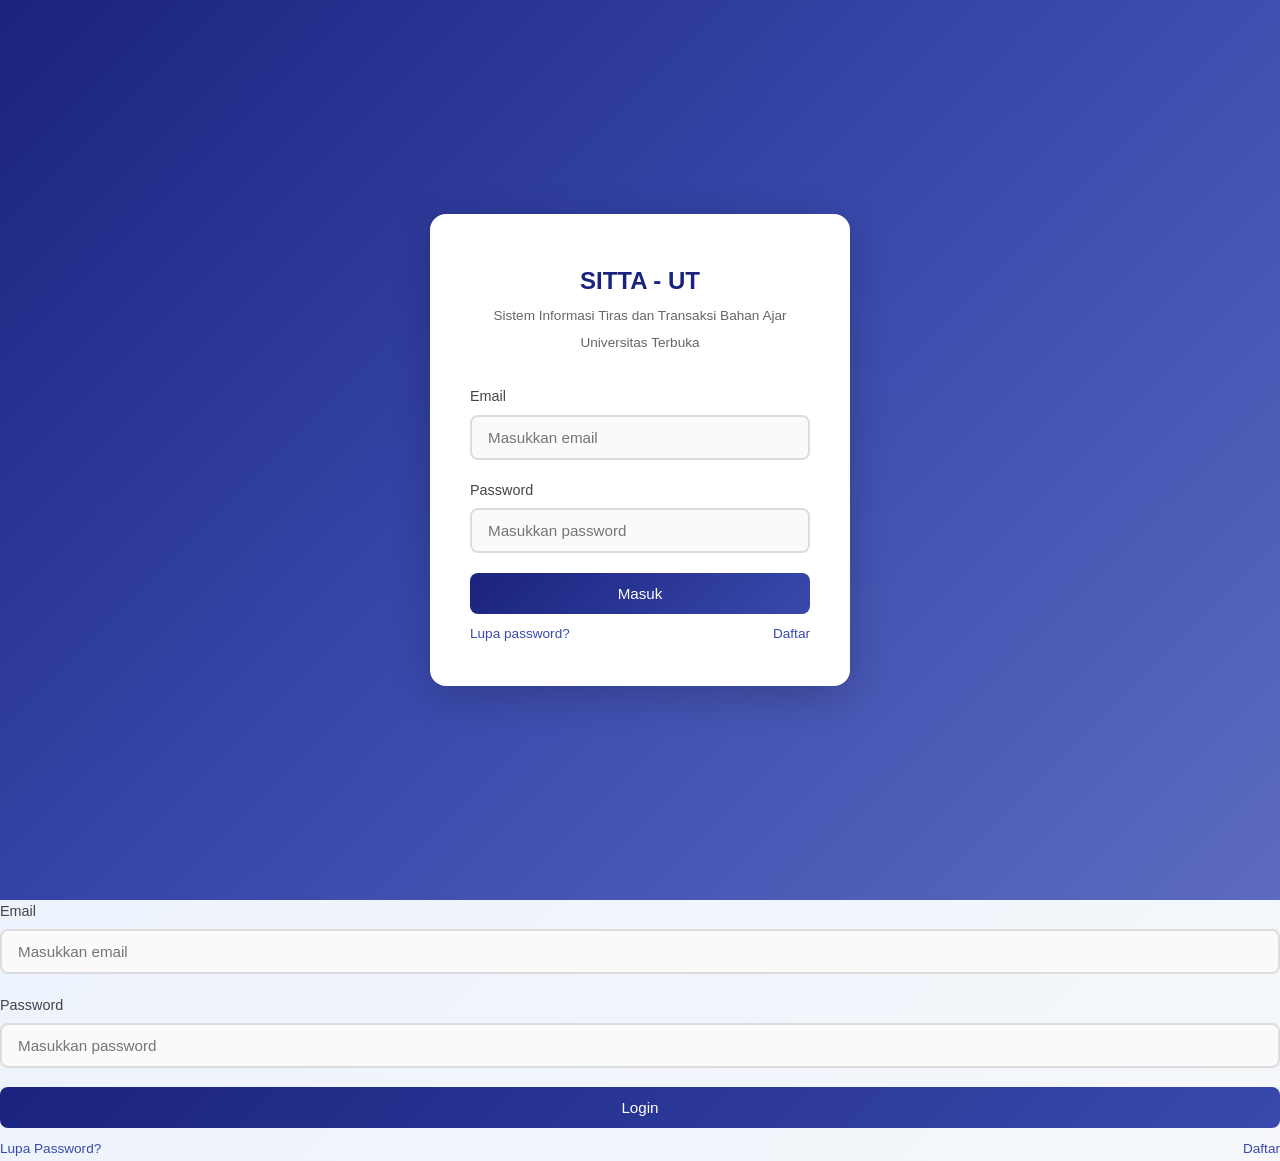
==== index.html @ 1303706a "chore(auth): rename login page to index.html and update redirects - Rename `login.html` to `index.ht" ====
<!DOCTYPE html>
<html lang="id">
<head>
  <meta charset="UTF-8">
  <meta name="viewport" content="width=device-width, initial-scale=1.0">
  <title>Login - SITTA Universitas Terbuka</title>
  <link rel="stylesheet" href="css/style.css">
</head>
<body>
  <div class="login-page">
    <div class="login-card">
      <div class="logo-area">
        <img src="assets/logo-ut.png" alt="Logo UT" style="width:80px;height:80px;margin-bottom:0.5rem;" onerror="this.style.display='none'">
        <h2>SITTA - UT</h2>
        <p>Sistem Informasi Tiras dan Transaksi Bahan Ajar</p>
        <p>Universitas Terbuka</p>
      </div>

      <div id="alertContainer"></div>

      <form id="loginForm">
        <div class="form-group">
          <label for="email">Email</label>
          <input type="email" id="email" placeholder="Masukkan email" autocomplete="email">
        </div>
        <div class="form-group">
          <label for="password">Password</label>
          <input type="password" id="password" placeholder="Masukkan password" autocomplete="current-password">
        </div>
        <button type="submit" class="btn btn-primary">Masuk</button>
      </form>

      <div class="form-actions">
        <button type="button" class="btn-link" id="btnLupaPassword">Lupa password?</button>
        <button type="button" class="btn-link" id="btnDaftar">Daftar</button>
      </div>
    </div>
  </div>

      <div id="alertContainer"></div>

      <form id="loginForm">
        <div class="form-group">
          <label for="email">Email</label>
          <input type="email" id="email" placeholder="Masukkan email" autocomplete="email">
        </div>
        <div class="form-group">
          <label for="password">Password</label>
          <input type="password" id="password" placeholder="Masukkan password" autocomplete="current-password">
        </div>
        <button type="submit" class="btn btn-primary">Login</button>
      </form>

      <div class="form-actions">
        <button type="button" class="btn-link" id="btnLupaPassword">Lupa Password?</button>
        <button type="button" class="btn-link" id="btnDaftar">Daftar</button>
      </div>
    </div>
  </div>

  <!-- Modal Lupa Password -->
  <div class="modal-overlay" id="modalLupaPassword">
    <div class="modal-box">
      <div class="modal-header">
        <h3>Lupa Password</h3>
        <button type="button" class="modal-close" id="closeLupaPassword">&times;</button>
      </div>
      <p style="color:#666;font-size:0.9rem;margin-bottom:1rem;">Masukkan email terdaftar untuk menerima link reset password.</p>
      <form id="formLupaPassword">
        <div class="form-group">
          <label for="emailLupa">Email</label>
          <input type="email" id="emailLupa" placeholder="Masukkan email">
        </div>
        <button type="submit" class="btn btn-primary">Kirim Link Reset</button>
      </form>
    </div>
  </div>

  <!-- Modal Daftar -->
  <div class="modal-overlay" id="modalDaftar">
    <div class="modal-box">
      <div class="modal-header">
        <h3>Daftar Akun Baru</h3>
        <button type="button" class="modal-close" id="closeDaftar">&times;</button>
      </div>
      <form id="formDaftar">
        <div class="form-group">
          <label for="namaDaftar">Nama Lengkap</label>
          <input type="text" id="namaDaftar" placeholder="Masukkan nama lengkap">
        </div>
        <div class="form-group">
          <label for="emailDaftar">Email</label>
          <input type="email" id="emailDaftar" placeholder="Masukkan email">
        </div>
        <div class="form-group">
          <label for="passwordDaftar">Password</label>
          <input type="password" id="passwordDaftar" placeholder="Buat password">
        </div>
        <div class="form-group">
          <label for="passwordDaftarConfirm">Konfirmasi Password</label>
          <input type="password" id="passwordDaftarConfirm" placeholder="Konfirmasi password">
        </div>
        <button type="submit" class="btn btn-primary">Daftar</button>
      </form>
    </div>
  </div>

  <script src="js/data.js"></script>
  <script src="js/login.js"></script>
</body>
</html>
---- css/style.css ----
/* ========== RESET & GLOBAL ========== */
*, *::before, *::after {
  margin: 0;
  padding: 0;
  box-sizing: border-box;
}

body {
  font-family: 'Segoe UI', Tahoma, Geneva, Verdana, sans-serif;
  background: linear-gradient(135deg, #e8f0fe 0%, #f5f7fa 100%);
  min-height: 100vh;
  color: #333;
  line-height: 1.6;
}

a {
  text-decoration: none;
  color: inherit;
}

/* ========== HEADER ========== */
header {
  background: linear-gradient(135deg, #1a237e, #283593);
  color: white;
  padding: 1rem 2rem;
  display: flex;
  justify-content: space-between;
  align-items: center;
  box-shadow: 0 2px 10px rgba(0,0,0,0.2);
  position: sticky;
  top: 0;
  z-index: 100;
}

header h1 {
  font-size: 1.4rem;
  font-weight: 600;
  display: flex;
  align-items: center;
  gap: 10px;
}

header h1 .logo-icon {
  font-size: 1.8rem;
}

header .user-info {
  display: flex;
  align-items: center;
  gap: 15px;
  font-size: 0.9rem;
}

header .user-info span {
  opacity: 0.9;
}

.btn-logout {
  background: rgba(255,255,255,0.15);
  color: white;
  border: 1px solid rgba(255,255,255,0.3);
  padding: 0.4rem 1rem;
  border-radius: 6px;
  cursor: pointer;
  font-size: 0.85rem;
  transition: all 0.3s;
}

.btn-logout:hover {
  background: rgba(255,255,255,0.25);
}

/* ========== CONTAINER ========== */
.container {
  max-width: 1200px;
  margin: 2rem auto;
  padding: 0 1.5rem;
}

/* ========== CARD ========== */
.card {
  background: white;
  border-radius: 12px;
  padding: 2rem;
  box-shadow: 0 4px 20px rgba(0,0,0,0.08);
  margin-bottom: 1.5rem;
  border: 1px solid #e8ecf1;
}

.card-title {
  font-size: 1.3rem;
  font-weight: 600;
  color: #1a237e;
  margin-bottom: 1.5rem;
  padding-bottom: 0.8rem;
  border-bottom: 2px solid #e8ecf1;
}

/* ========== LOGIN PAGE ========== */
.login-page {
  display: flex;
  justify-content: center;
  align-items: center;
  min-height: 100vh;
  background: linear-gradient(135deg, #1a237e 0%, #3949ab 50%, #5c6bc0 100%);
  padding: 1rem;
}

.login-card {
  background: white;
  border-radius: 16px;
  padding: 2.5rem;
  width: 100%;
  max-width: 420px;
  box-shadow: 0 10px 40px rgba(0,0,0,0.2);
}

.login-card .logo-area {
  text-align: center;
  margin-bottom: 2rem;
}

.login-card .logo-area .logo-icon {
  font-size: 3rem;
}

.login-card .logo-area h2 {
  color: #1a237e;
  font-size: 1.5rem;
  margin-top: 0.5rem;
}

.login-card .logo-area p {
  color: #666;
  font-size: 0.85rem;
  margin-top: 0.3rem;
}

/* ========== FORM ========== */
.form-group {
  margin-bottom: 1.2rem;
}

.form-group label {
  display: block;
  font-weight: 500;
  margin-bottom: 0.4rem;
  font-size: 0.9rem;
  color: #444;
}

.form-group input,
.form-group select {
  width: 100%;
  padding: 0.75rem 1rem;
  border: 2px solid #ddd;
  border-radius: 8px;
  font-size: 0.95rem;
  transition: all 0.3s;
  outline: none;
  background: #fafafa;
}

.form-group input:focus,
.form-group select:focus {
  border-color: #3949ab;
  background: white;
  box-shadow: 0 0 0 3px rgba(57,73,171,0.1);
}

.form-group input.error {
  border-color: #e53935;
  background: #fff5f5;
}

/* ========== BUTTONS ========== */
.btn {
  padding: 0.75rem 1.5rem;
  border: none;
  border-radius: 8px;
  font-size: 0.95rem;
  font-weight: 500;
  cursor: pointer;
  transition: all 0.3s;
  display: inline-flex;
  align-items: center;
  gap: 8px;
}

.btn-primary {
  background: linear-gradient(135deg, #1a237e, #3949ab);
  color: white;
  width: 100%;
  justify-content: center;
}

.btn-primary:hover {
  background: linear-gradient(135deg, #283593, #5c6bc0);
  transform: translateY(-1px);
  box-shadow: 0 4px 12px rgba(26,35,126,0.3);
}

.btn-secondary {
  background: #e8ecf1;
  color: #444;
}

.btn-secondary:hover {
  background: #d5dbe3;
}

.btn-success {
  background: linear-gradient(135deg, #2e7d32, #43a047);
  color: white;
}

.btn-success:hover {
  background: linear-gradient(135deg, #388e3c, #66bb6a);
  transform: translateY(-1px);
}

.btn-danger {
  background: linear-gradient(135deg, #c62828, #e53935);
  color: white;
}

.btn-danger:hover {
  background: linear-gradient(135deg, #d32f2f, #ef5350);
  transform: translateY(-1px);
}

.btn-sm {
  padding: 0.4rem 1rem;
  font-size: 0.85rem;
}

.btn-link {
  background: none;
  border: none;
  color: #3949ab;
  cursor: pointer;
  font-size: 0.85rem;
  padding: 0.3rem 0;
}

.btn-link:hover {
  text-decoration: underline;
  color: #1a237e;
}

.form-actions {
  display: flex;
  justify-content: space-between;
  align-items: center;
  margin-top: 0.5rem;
}

/* ========== MODAL ========== */
.modal-overlay {
  display: none;
  position: fixed;
  top: 0;
  left: 0;
  width: 100%;
  height: 100%;
  background: rgba(0,0,0,0.5);
  backdrop-filter: blur(4px);
  z-index: 1000;
  justify-content: center;
  align-items: center;
}

.modal-overlay.active {
  display: flex;
}

.modal-box {
  background: white;
  border-radius: 16px;
  padding: 2rem;
  width: 90%;
  max-width: 450px;
  box-shadow: 0 20px 60px rgba(0,0,0,0.3);
  animation: modalFadeIn 0.3s ease;
  max-height: 90vh;
  overflow-y: auto;
}

@keyframes modalFadeIn {
  from {
    opacity: 0;
    transform: scale(0.9) translateY(-20px);
  }
  to {
    opacity: 1;
    transform: scale(1) translateY(0);
  }
}

.modal-header {
  display: flex;
  justify-content: space-between;
  align-items: center;
  margin-bottom: 1.5rem;
  padding-bottom: 0.8rem;
  border-bottom: 2px solid #e8ecf1;
}

.modal-header h3 {
  font-size: 1.2rem;
  color: #1a237e;
}

.modal-close {
  background: none;
  border: none;
  font-size: 1.5rem;
  cursor: pointer;
  color: #999;
  padding: 0.2rem;
  line-height: 1;
  transition: color 0.3s;
}

.modal-close:hover {
  color: #333;
}

/* ========== DASHBOARD ========== */
.dashboard-grid {
  display: grid;
  grid-template-columns: repeat(auto-fit, minmax(280px, 1fr));
  gap: 1.5rem;
}

.menu-card {
  background: white;
  border-radius: 12px;
  padding: 2rem;
  text-align: center;
  box-shadow: 0 4px 15px rgba(0,0,0,0.06);
  border: 1px solid #e8ecf1;
  cursor: pointer;
  transition: all 0.3s ease;
}

.menu-card:hover {
  transform: translateY(-4px);
  box-shadow: 0 8px 25px rgba(26,35,126,0.15);
  border-color: #3949ab;
}

.menu-card .menu-icon {
  font-size: 2.5rem;
  margin-bottom: 1rem;
}

.menu-card h3 {
  color: #1a237e;
  font-size: 1.1rem;
  margin-bottom: 0.5rem;
}

.menu-card p {
  color: #777;
  font-size: 0.85rem;
}

.menu-card .sub-menu {
  margin-top: 1rem;
  padding-top: 1rem;
  border-top: 1px solid #e8ecf1;
  display: none;
}

.menu-card .sub-menu.active {
  display: block;
}

.menu-card .sub-menu a {
  display: block;
  padding: 0.6rem 1rem;
  color: #3949ab;
  border-radius: 6px;
  transition: background 0.3s;
  text-align: left;
}

.menu-card .sub-menu a:hover {
  background: #e8f0fe;
}

.greeting-banner {
  background: linear-gradient(135deg, #1a237e, #3949ab);
  color: white;
  border-radius: 12px;
  padding: 2rem;
  margin-bottom: 2rem;
  box-shadow: 0 4px 15px rgba(26,35,126,0.2);
}

.greeting-banner h2 {
  font-size: 1.8rem;
  font-weight: 600;
  margin-bottom: 0.3rem;
}

.greeting-banner p {
  opacity: 0.9;
  font-size: 1rem;
}

/* ========== TABLE ========== */
.table-container {
  overflow-x: auto;
}

table {
  width: 100%;
  border-collapse: collapse;
  font-size: 0.9rem;
}

table thead {
  background: linear-gradient(135deg, #1a237e, #283593);
  color: white;
}

table th {
  padding: 0.8rem 1rem;
  text-align: left;
  font-weight: 500;
  white-space: nowrap;
}

table td {
  padding: 0.75rem 1rem;
  border-bottom: 1px solid #e8ecf1;
}

table tbody tr:hover {
  background: #f5f7fa;
}

table tbody tr:nth-child(even) {
  background: #fafbfc;
}

table tbody tr:nth-child(even):hover {
  background: #f0f2f5;
}

/* ========== BADGE ========== */
.badge {
  display: inline-block;
  padding: 0.25rem 0.75rem;
  border-radius: 20px;
  font-size: 0.8rem;
  font-weight: 500;
}

.badge-diproses {
  background: #fff3e0;
  color: #e65100;
}

.badge-dikirim {
  background: #e3f2fd;
  color: #1565c0;
}

.badge-sampai {
  background: #e8f5e9;
  color: #2e7d32;
}

/* ========== PROGRESS BAR ========== */
.progress-container {
  margin: 1rem 0;
}

.progress-bar {
  height: 12px;
  background: #e8ecf1;
  border-radius: 10px;
  overflow: hidden;
  margin-top: 0.5rem;
}

.progress-fill {
  height: 100%;
  border-radius: 10px;
  transition: width 0.5s ease;
}

.progress-diproses {
  width: 33%;
  background: linear-gradient(90deg, #ff9800, #ffb74d);
}

.progress-dikirim {
  width: 66%;
  background: linear-gradient(90deg, #1976d2, #42a5f5);
}

.progress-sampai {
  width: 100%;
  background: linear-gradient(90deg, #388e3c, #66bb6a);
}

.progress-labels {
  display: flex;
  justify-content: space-between;
  font-size: 0.75rem;
  color: #888;
  margin-top: 0.3rem;
}

.progress-labels span.active {
  color: #1a237e;
  font-weight: 600;
}

/* ========== TRACKING RESULT ========== */
.tracking-result {
  display: none;
  margin-top: 1.5rem;
}

.tracking-result.active {
  display: block;
}

.detail-grid {
  display: grid;
  grid-template-columns: repeat(auto-fit, minmax(200px, 1fr));
  gap: 1rem;
  margin-top: 1rem;
}

.detail-item {
  padding: 1rem;
  background: #f5f7fa;
  border-radius: 8px;
}

.detail-item .label {
  font-size: 0.8rem;
  color: #888;
  margin-bottom: 0.3rem;
}

.detail-item .value {
  font-size: 1rem;
  font-weight: 500;
  color: #333;
}

/* ========== SEARCH BAR ========== */
.search-bar {
  display: flex;
  gap: 1rem;
  margin-bottom: 1.5rem;
}

.search-bar input {
  flex: 1;
  padding: 0.75rem 1rem;
  border: 2px solid #ddd;
  border-radius: 8px;
  font-size: 0.95rem;
  outline: none;
  transition: all 0.3s;
}

.search-bar input:focus {
  border-color: #3949ab;
  box-shadow: 0 0 0 3px rgba(57,73,171,0.1);
}

.search-bar .btn {
  flex-shrink: 0;
}

/* ========== ADD STOK FORM ========== */
.add-stok-form {
  display: none;
  grid-template-columns: repeat(auto-fit, minmax(150px, 1fr));
  gap: 1rem;
  padding: 1rem;
  background: #f5f7fa;
  border-radius: 8px;
  margin-bottom: 1rem;
  align-items: end;
}

.add-stok-form.active {
  display: grid;
}

.add-stok-form .form-group {
  margin-bottom: 0;
}

/* ========== ALERT ========== */
.alert {
  padding: 1rem;
  border-radius: 8px;
  margin-bottom: 1rem;
  display: flex;
  align-items: center;
  gap: 10px;
  font-size: 0.9rem;
}

.alert-danger {
  background: #ffebee;
  color: #c62828;
  border: 1px solid #ffcdd2;
}

.alert-success {
  background: #e8f5e9;
  color: #2e7d32;
  border: 1px solid #c8e6c9;
}

.alert-info {
  background: #e3f2fd;
  color: #1565c0;
  border: 1px solid #bbdefb;
}

/* ========== BACK LINK ========== */
.back-link {
  display: inline-flex;
  align-items: center;
  gap: 5px;
  color: #3949ab;
  font-size: 0.9rem;
  margin-bottom: 1rem;
  transition: color 0.3s;
}

.back-link:hover {
  color: #1a237e;
}

/* ========== EMPTY STATE ========== */
.empty-state {
  text-align: center;
  padding: 3rem 1rem;
  color: #999;
}

.empty-state .empty-icon {
  font-size: 3rem;
  margin-bottom: 1rem;
}

/* ========== STUDENT INFO CARD ========== */
.student-info-card {
  background: linear-gradient(135deg, #1a237e, #283593);
  color: white;
  border-radius: 12px;
  padding: 1.2rem 1.5rem;
  margin-bottom: 1.5rem;
}

.student-info-row {
  display: flex;
  justify-content: space-between;
  padding: 0.5rem 0;
  border-bottom: 1px solid rgba(255,255,255,0.1);
}

.student-info-row:last-child {
  border-bottom: none;
}

.student-info-row .info-label {
  font-size: 0.85rem;
  opacity: 0.85;
}

.student-info-row .info-value {
  font-size: 0.9rem;
  font-weight: 500;
  text-align: right;
}

/* ========== LOCATION ARROW ========== */
.location-arrow {
  display: flex;
  align-items: center;
  justify-content: center;
  gap: 1rem;
  padding: 1rem;
  background: #e8f0fe;
  border-radius: 10px;
  margin-bottom: 1.5rem;
  font-weight: 600;
}

.location-arrow .location-from,
.location-arrow .location-to {
  font-size: 0.95rem;
  color: #1a237e;
}

.location-arrow .arrow-symbol {
  font-size: 1.5rem;
  color: #3949ab;
}

/* ========== TIMELINE ========== */
.section-subtitle {
  font-size: 1rem;
  font-weight: 600;
  color: #1a237e;
  margin-bottom: 1rem;
}

.timeline-container {
  margin-bottom: 1.5rem;
}

.timeline {
  position: relative;
  padding-left: 2rem;
}

.timeline::before {
  content: '';
  position: absolute;
  left: 8px;
  top: 0;
  bottom: 0;
  width: 2px;
  background: #ddd;
}

.timeline-item {
  position: relative;
  padding-bottom: 1.5rem;
  display: flex;
  gap: 1rem;
}

.timeline-item:last-child {
  padding-bottom: 0;
}

.timeline-dot {
  position: absolute;
  left: -2rem;
  top: 0.25rem;
  width: 18px;
  height: 18px;
  border-radius: 50%;
  background: #ddd;
  border: 3px solid white;
  z-index: 1;
  flex-shrink: 0;
}

.timeline-item.active .timeline-dot {
  background: #3949ab;
  box-shadow: 0 0 0 3px rgba(57,73,171,0.2);
}

.timeline-content {
  flex: 1;
}

.timeline-lokasi {
  font-size: 0.9rem;
  font-weight: 500;
  color: #333;
}

.timeline-waktu {
  font-size: 0.8rem;
  color: #888;
  margin-top: 0.2rem;
}

/* ========== SECTION TITLE ========== */
.section-subtitle {
  font-size: 1rem;
  font-weight: 600;
  color: #1a237e;
  margin-bottom: 1rem;
}

/* ========== RESPONSIVE ========== */
@media (max-width: 768px) {
  header {
    padding: 0.8rem 1rem;
    flex-direction: column;
    gap: 0.5rem;
    text-align: center;
  }

  header h1 {
    font-size: 1.1rem;
  }

  .container {
    padding: 0 1rem;
    margin: 1rem auto;
  }

  .card {
    padding: 1.2rem;
  }

  .login-card {
    padding: 1.5rem;
  }

  .dashboard-grid {
    grid-template-columns: 1fr;
  }

  .search-bar {
    flex-direction: column;
  }

  .add-stok-form {
    grid-template-columns: 1fr;
  }

  .detail-grid {
    grid-template-columns: 1fr 1fr;
  }

  .greeting-banner h2 {
    font-size: 1.3rem;
  }
}

@media (max-width: 480px) {
  .detail-grid {
    grid-template-columns: 1fr;
  }
}
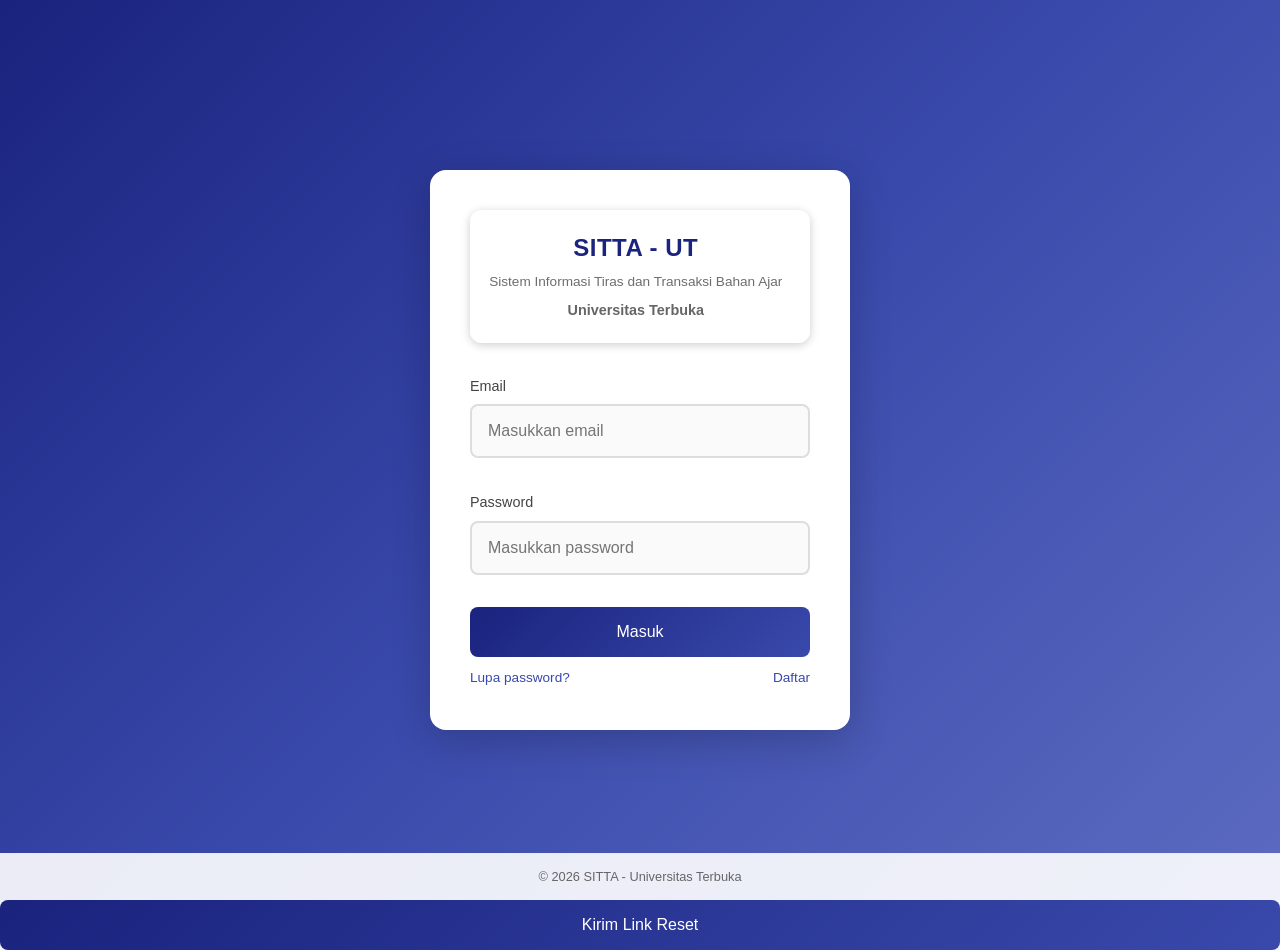
==== commit 0e04121c: "feat(ui): enhance user interface and implement dark mode - Implement dark mode toggle with localStor" ====
--- a/index.html
+++ b/index.html
@@ -7,103 +7,96 @@
   <link rel="stylesheet" href="css/style.css">
 </head>
 <body>
-  <div class="login-page">
-    <div class="login-card">
-      <div class="logo-area">
-        <img src="assets/logo-ut.png" alt="Logo UT" style="width:80px;height:80px;margin-bottom:0.5rem;" onerror="this.style.display='none'">
-        <h2>SITTA - UT</h2>
-        <p>Sistem Informasi Tiras dan Transaksi Bahan Ajar</p>
-        <p>Universitas Terbuka</p>
-      </div>
+  <main class="login-page">
+    <article class="login-card">
+      <header class="logo-area">
+        <div class="logo-content">
+          <h2>SITTA - UT</h2>
+          <p>Sistem Informasi Tiras dan Transaksi Bahan Ajar</p>
+          <p class="subtitle">Universitas Terbuka</p>
+        </div>
+      </header>
 
-      <div id="alertContainer"></div>
+      <section id="alertContainer"></section>
 
-      <form id="loginForm">
+      <form id="loginForm" novalidate>
         <div class="form-group">
           <label for="email">Email</label>
-          <input type="email" id="email" placeholder="Masukkan email" autocomplete="email">
+          <input type="email" id="email" placeholder="Masukkan email" autocomplete="email" required>
+          <small class="error-text" id="emailError"></small>
         </div>
         <div class="form-group">
           <label for="password">Password</label>
-          <input type="password" id="password" placeholder="Masukkan password" autocomplete="current-password">
+          <input type="password" id="password" placeholder="Masukkan password" autocomplete="current-password" required>
+          <small class="error-text" id="passwordError"></small>
         </div>
         <button type="submit" class="btn btn-primary">Masuk</button>
       </form>
 
-      <div class="form-actions">
+      <nav class="form-actions">
         <button type="button" class="btn-link" id="btnLupaPassword">Lupa password?</button>
         <button type="button" class="btn-link" id="btnDaftar">Daftar</button>
-      </div>
-    </div>
-  </div>
+      </nav>
+    </article>
+  </main>
 
-      <div id="alertContainer"></div>
-
-      <form id="loginForm">
-        <div class="form-group">
-          <label for="email">Email</label>
-          <input type="email" id="email" placeholder="Masukkan email" autocomplete="email">
-        </div>
-        <div class="form-group">
-          <label for="password">Password</label>
-          <input type="password" id="password" placeholder="Masukkan password" autocomplete="current-password">
-        </div>
-        <button type="submit" class="btn btn-primary">Login</button>
-      </form>
-
-      <div class="form-actions">
-        <button type="button" class="btn-link" id="btnLupaPassword">Lupa Password?</button>
-        <button type="button" class="btn-link" id="btnDaftar">Daftar</button>
-      </div>
-    </div>
-  </div>
-
-  <!-- Modal Lupa Password -->
-  <div class="modal-overlay" id="modalLupaPassword">
-    <div class="modal-box">
-      <div class="modal-header">
+  <section class="modal-overlay" id="modalLupaPassword">
+    <article class="modal-box">
+      <header class="modal-header">
         <h3>Lupa Password</h3>
         <button type="button" class="modal-close" id="closeLupaPassword">&times;</button>
-      </div>
-      <p style="color:#666;font-size:0.9rem;margin-bottom:1rem;">Masukkan email terdaftar untuk menerima link reset password.</p>
+      </header>
+      <p style="color:#666;font-size:0.9rem;margin:1.5rem 0 1.2rem 0;">Masukkan email terdaftar untuk menerima link reset password.</p>
       <form id="formLupaPassword">
         <div class="form-group">
           <label for="emailLupa">Email</label>
-          <input type="email" id="emailLupa" placeholder="Masukkan email">
+          <input type="email" id="emailLupa" placeholder="Masukkan email" required>
+          <small class="error-text" id="emailLupaError"></small>
         </div>
+        <button type="submit" class="btn btn-primary" style="margin-top:0.5rem;">Kirim Link Reset</button>
+      </form>
+    </article>
+  </section>
         <button type="submit" class="btn btn-primary">Kirim Link Reset</button>
       </form>
-    </div>
-  </div>
+    </article>
+  </section>
 
-  <!-- Modal Daftar -->
-  <div class="modal-overlay" id="modalDaftar">
-    <div class="modal-box">
-      <div class="modal-header">
+  <section class="modal-overlay" id="modalDaftar">
+    <article class="modal-box">
+      <header class="modal-header">
         <h3>Daftar Akun Baru</h3>
         <button type="button" class="modal-close" id="closeDaftar">&times;</button>
-      </div>
-      <form id="formDaftar">
+      </header>
+      <form id="formDaftar" style="padding-top: 1.5rem;">
         <div class="form-group">
           <label for="namaDaftar">Nama Lengkap</label>
-          <input type="text" id="namaDaftar" placeholder="Masukkan nama lengkap">
+          <input type="text" id="namaDaftar" placeholder="Masukkan nama lengkap" required>
+          <small class="error-text" id="namaDaftarError"></small>
         </div>
         <div class="form-group">
           <label for="emailDaftar">Email</label>
-          <input type="email" id="emailDaftar" placeholder="Masukkan email">
+          <input type="email" id="emailDaftar" placeholder="Masukkan email" required>
+          <small class="error-text" id="emailDaftarError"></small>
         </div>
         <div class="form-group">
           <label for="passwordDaftar">Password</label>
-          <input type="password" id="passwordDaftar" placeholder="Buat password">
+          <input type="password" id="passwordDaftar" placeholder="Buat password (min. 6 karakter)" required>
+          <small class="error-text" id="passwordDaftarError"></small>
         </div>
         <div class="form-group">
           <label for="passwordDaftarConfirm">Konfirmasi Password</label>
-          <input type="password" id="passwordDaftarConfirm" placeholder="Konfirmasi password">
+          <input type="password" id="passwordDaftarConfirm" placeholder="Konfirmasi password" required>
+          <small class="error-text" id="passwordDaftarConfirmError"></small>
         </div>
-        <button type="submit" class="btn btn-primary">Daftar</button>
+        <button type="submit" class="btn btn-primary" style="margin-top:0.5rem;">Daftar</button>
       </form>
-    </div>
-  </div>
+    </article>
+  </section>
+
+  <footer class="app-footer">
+    &copy; 2026 SITTA - Universitas Terbuka
+  </footer>
 
   <script src="js/data.js"></script>
   <script src="js/login.js"></script>
--- a/css/style.css
+++ b/css/style.css
@@ -118,6 +118,30 @@
 .login-card .logo-area {
   text-align: center;
   margin-bottom: 2rem;
+  background: rgba(255,255,255,0.95);
+  padding: 1.2rem;
+  border-radius: 12px;
+}
+
+.login-card .logo-area .logo-content h2 {
+  font-size: 1.5rem;
+  font-weight: 700;
+  margin: 0 0 0.3rem 0;
+  letter-spacing: 0.5px;
+}
+
+.login-card .logo-area .logo-content p {
+  font-size: 0.85rem;
+  margin: 0.25rem 0;
+  opacity: 0.95;
+  line-height: 1.4;
+}
+
+.login-card .logo-area .logo-content .subtitle {
+  margin-top: 0.5rem;
+  font-size: 0.9rem;
+  font-weight: 600;
+  opacity: 1;
 }
 
 .login-card .logo-area .logo-icon {
@@ -138,7 +162,7 @@
 
 /* ========== FORM ========== */
 .form-group {
-  margin-bottom: 1.2rem;
+  margin-bottom: 0.75rem;
 }
 
 .form-group label {
@@ -152,10 +176,10 @@
 .form-group input,
 .form-group select {
   width: 100%;
-  padding: 0.75rem 1rem;
+  padding: 1rem 1rem;
   border: 2px solid #ddd;
   border-radius: 8px;
-  font-size: 0.95rem;
+  font-size: 1rem;
   transition: all 0.3s;
   outline: none;
   background: #fafafa;
@@ -175,10 +199,10 @@
 
 /* ========== BUTTONS ========== */
 .btn {
-  padding: 0.75rem 1.5rem;
+  padding: 1rem 1.5rem;
   border: none;
   border-radius: 8px;
-  font-size: 0.95rem;
+  font-size: 1rem;
   font-weight: 500;
   cursor: pointer;
   transition: all 0.3s;
@@ -301,29 +325,42 @@
   display: flex;
   justify-content: space-between;
   align-items: center;
-  margin-bottom: 1.5rem;
-  padding-bottom: 0.8rem;
-  border-bottom: 2px solid #e8ecf1;
+  margin-bottom: 0;
+  padding: 1.2rem 1.5rem;
+  background: linear-gradient(135deg, #1a237e, #283593);
+  border-radius: 16px 16px 0 0;
+  border-bottom: 3px solid #3949ab;
 }
 
 .modal-header h3 {
-  font-size: 1.2rem;
-  color: #1a237e;
+  font-size: 1.3rem;
+  color: white;
+  font-weight: 600;
+  margin: 0;
+  letter-spacing: 0.3px;
+  text-shadow: 0 1px 2px rgba(0,0,0,0.2);
 }
 
 .modal-close {
-  background: none;
-  border: none;
-  font-size: 1.5rem;
+  background: rgba(255,255,255,0.15);
+  border: 1px solid rgba(255,255,255,0.3);
+  font-size: 1.4rem;
   cursor: pointer;
-  color: #999;
-  padding: 0.2rem;
+  color: white;
+  padding: 0.4rem 0.7rem;
   line-height: 1;
-  transition: color 0.3s;
+  border-radius: 8px;
+  transition: all 0.3s;
 }
 
 .modal-close:hover {
-  color: #333;
+  background: rgba(255,255,255,0.25);
+  border-color: rgba(255,255,255,0.5);
+}
+
+/* Modal form spacing */
+.modal-box form {
+  padding-top: 1.5rem;
 }
 
 /* ========== DASHBOARD ========== */
@@ -580,6 +617,7 @@
 
 .search-bar .btn {
   flex-shrink: 0;
+  width: auto;
 }
 
 /* ========== ADD STOK FORM ========== */
@@ -793,6 +831,283 @@
   margin-bottom: 1rem;
 }
 
+/* ========== ERROR TEXT ========== */
+.error-text {
+  display: block;
+  color: #e53935;
+  font-size: 0.78rem;
+  margin-top: 0.3rem;
+  min-height: 1rem;
+}
+
+/* ========== BTN ICON ========== */
+.btn-icon {
+  background: rgba(255,255,255,0.15);
+  border: 1px solid rgba(255,255,255,0.3);
+  color: white;
+  width: 36px;
+  height: 36px;
+  border-radius: 50%;
+  cursor: pointer;
+  font-size: 1.1rem;
+  display: flex;
+  align-items: center;
+  justify-content: center;
+  transition: all 0.3s;
+}
+
+.btn-icon:hover {
+  background: rgba(255,255,255,0.25);
+  transform: scale(1.1);
+}
+
+/* ========== APP FOOTER ========== */
+.app-footer {
+  position: fixed;
+  bottom: 0;
+  width: 100%;
+  text-align: center;
+  padding: 0.8rem;
+  color: #666;
+  font-size: 0.8rem;
+  background: rgba(255,255,255,0.9);
+  border-top: 1px solid #e8ecf1;
+  z-index: 1000;
+}
+
+/* ========== STOK TOOLBAR ========== */
+.stok-toolbar {
+  display: flex;
+  gap: 1rem;
+  margin-bottom: 1.5rem;
+  align-items: center;
+  flex-wrap: wrap;
+}
+
+.search-input {
+  flex: 1;
+  padding: 0.65rem 1rem;
+  border: 2px solid #ddd;
+  border-radius: 8px;
+  font-size: 0.9rem;
+  outline: none;
+  transition: all 0.3s;
+  min-width: 200px;
+}
+
+.search-input:focus {
+  border-color: #3949ab;
+  box-shadow: 0 0 0 3px rgba(57,73,171,0.1);
+}
+
+.stok-count {
+  font-size: 0.85rem;
+  color: #888;
+  white-space: nowrap;
+}
+
+/* ========== DARK MODE ========== */
+body.dark-mode {
+  background: #1a1a2e;
+  color: #e0e0e0;
+}
+
+body.dark-mode .card,
+body.dark-mode .login-card,
+body.dark-mode .menu-card {
+  background: #16213e;
+  border-color: #0f3460;
+  color: #e0e0e0;
+}
+
+body.dark-mode .card-title {
+  color: #90caf9;
+  border-bottom-color: #0f3460;
+}
+
+body.dark-mode .form-group input,
+body.dark-mode .form-group select,
+body.dark-mode .search-input,
+body.dark-mode .search-bar input {
+  background: #1a1a2e;
+  border-color: #0f3460;
+  color: #e0e0e0;
+}
+
+body.dark-mode .form-group input:focus,
+body.dark-mode .form-group select:focus,
+body.dark-mode .search-input:focus,
+body.dark-mode .search-bar input:focus {
+  border-color: #64b5f6;
+  background: #1a1a2e;
+}
+
+body.dark-mode table tbody tr:nth-child(even) {
+  background: #1a1a3e;
+}
+
+body.dark-mode table tbody tr:hover,
+body.dark-mode table tbody tr:nth-child(even):hover {
+  background: #1a2a4e;
+}
+
+body.dark-mode table td {
+  border-bottom-color: #0f3460;
+}
+
+body.dark-mode .detail-item {
+  background: #1a1a2e;
+}
+
+body.dark-mode .detail-item .value {
+  color: #e0e0e0;
+}
+
+body.dark-mode .location-arrow {
+  background: #0f3460;
+}
+
+body.dark-mode .location-arrow .location-from,
+body.dark-mode .location-arrow .location-to {
+  color: #90caf9;
+}
+
+body.dark-mode .location-arrow .arrow-symbol {
+  color: #64b5f6;
+}
+
+body.dark-mode .add-stok-form {
+  background: #1a1a3e;
+}
+
+body.dark-mode .modal-box {
+  background: #16213e;
+  color: #e0e0e0;
+}
+
+body.dark-mode .modal-header h3 {
+  color: #90caf9;
+}
+
+body.dark-mode .modal-header {
+  border-bottom-color: #0f3460;
+}
+
+body.dark-mode .app-footer {
+  background: #16213e;
+  border-top-color: #0f3460;
+  color: #888;
+}
+
+body.dark-mode .greeting-banner {
+  background: linear-gradient(135deg, #0f3460, #1a237e);
+}
+
+body.dark-mode table thead {
+  background: linear-gradient(135deg, #0f3460, #1a237e);
+}
+
+body.dark-mode .student-info-card {
+  background: linear-gradient(135deg, #0f3460, #16213e);
+}
+
+body.dark-mode .login-page {
+  background: linear-gradient(135deg, #0d0d2b 0%, #1a1a3e 50%, #16213e 100%);
+}
+
+body.dark-mode .logo-area p {
+  color: #aaa;
+}
+
+body.dark-mode .form-group label {
+  color: #ccc;
+}
+
+body.dark-mode .btn-secondary {
+  background: #1a1a3e;
+  color: #ccc;
+}
+
+body.dark-mode .btn-secondary:hover {
+  background: #2a2a4e;
+}
+
+body.dark-mode .back-link {
+  color: #64b5f6;
+}
+
+body.dark-mode .back-link:hover {
+  color: #90caf9;
+}
+
+body.dark-mode .greeting-banner p {
+  opacity: 0.8;
+}
+
+body.dark-mode .timeline::before {
+  background: #0f3460;
+}
+
+body.dark-mode .timeline-lokasi {
+  color: #ccc;
+}
+
+body.dark-mode .timeline-waktu {
+  color: #888;
+}
+
+body.dark-mode .timeline-dot {
+  background: #0f3460;
+  border-color: #16213e;
+}
+
+body.dark-mode .menu-card h3 {
+  color: #90caf9;
+}
+
+body.dark-mode .menu-card p {
+  color: #aaa;
+}
+
+body.dark-mode .menu-card .sub-menu a {
+  color: #64b5f6;
+}
+
+body.dark-mode .menu-card .sub-menu a:hover {
+  background: #1a2a4e;
+}
+
+/* ========== ENTRANCE ANIMATIONS ========== */
+.menu-card {
+  animation: fadeInUp 0.5s ease forwards;
+  opacity: 0;
+}
+
+.menu-card:nth-child(1) { animation-delay: 0.1s; }
+.menu-card:nth-child(2) { animation-delay: 0.2s; }
+.menu-card:nth-child(3) { animation-delay: 0.3s; }
+.menu-card:nth-child(4) { animation-delay: 0.4s; }
+
+@keyframes fadeInUp {
+  from {
+    opacity: 0;
+    transform: translateY(20px);
+  }
+  to {
+    opacity: 1;
+    transform: translateY(0);
+  }
+}
+
+.badge, .progress-fill {
+  animation: fadeIn 0.4s ease;
+}
+
+@keyframes fadeIn {
+  from { opacity: 0; }
+  to { opacity: 1; }
+}
+
 /* ========== RESPONSIVE ========== */
 @media (max-width: 768px) {
   header {
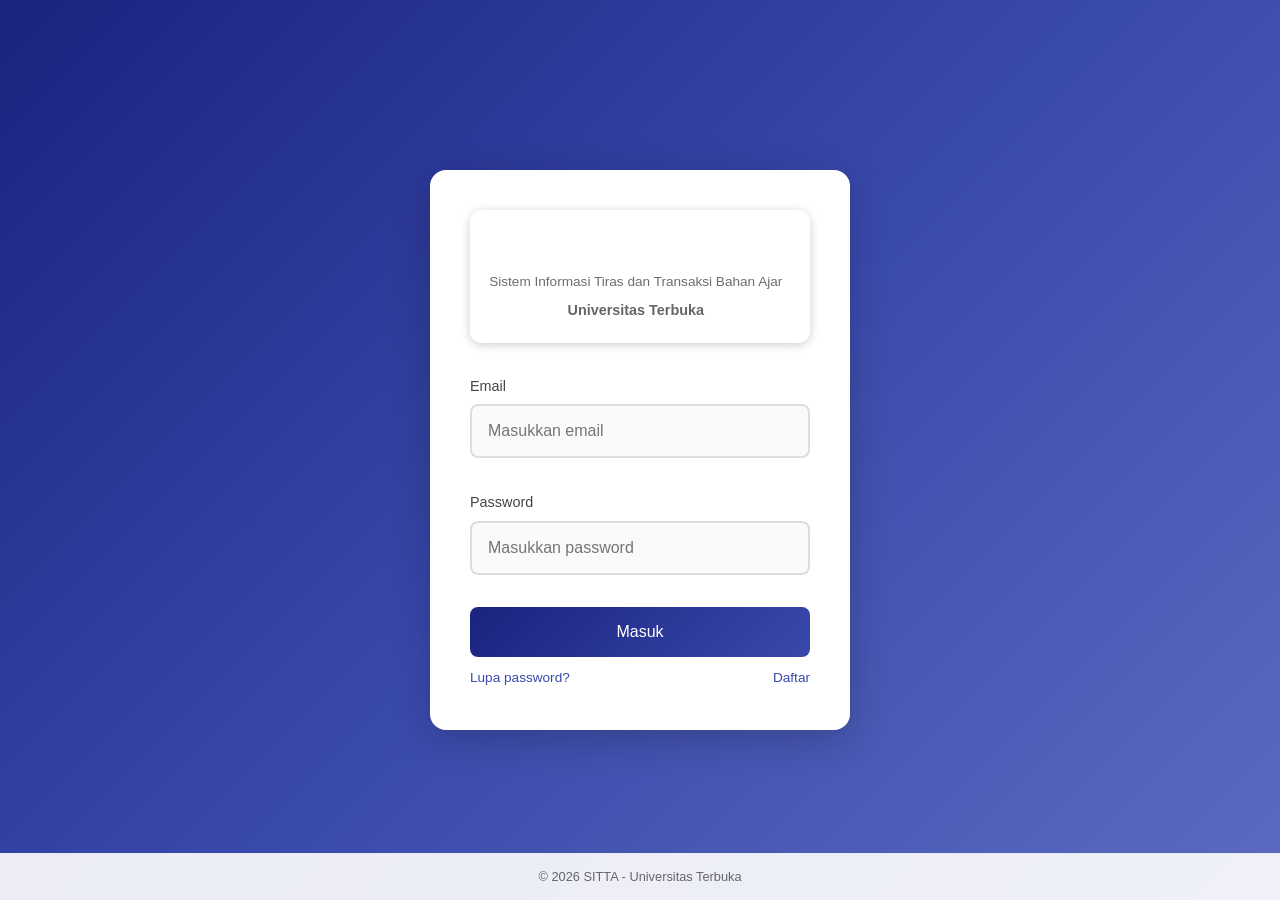
==== commit d6a66739: "style(ui): refine layout, improve semantic HTML and update styles" ====
--- a/index.html
+++ b/index.html
@@ -6,18 +6,18 @@
   <title>Login - SITTA Universitas Terbuka</title>
   <link rel="stylesheet" href="css/style.css">
 </head>
-<body>
+<body class="dark-mode-ready">
   <main class="login-page">
     <article class="login-card">
       <header class="logo-area">
         <div class="logo-content">
-          <h2>SITTA - UT</h2>
+          <h1>SITTA - UT</h1>
           <p>Sistem Informasi Tiras dan Transaksi Bahan Ajar</p>
           <p class="subtitle">Universitas Terbuka</p>
         </div>
       </header>
 
-      <section id="alertContainer"></section>
+      <div id="alertContainer"></div>
 
       <form id="loginForm" novalidate>
         <div class="form-group">
@@ -57,10 +57,6 @@
       </form>
     </article>
   </section>
-        <button type="submit" class="btn btn-primary">Kirim Link Reset</button>
-      </form>
-    </article>
-  </section>
 
   <section class="modal-overlay" id="modalDaftar">
     <article class="modal-box">
@@ -95,7 +91,7 @@
   </section>
 
   <footer class="app-footer">
-    &copy; 2026 SITTA - Universitas Terbuka
+    <p>&copy; 2026 SITTA - Universitas Terbuka</p>
   </footer>
 
   <script src="js/data.js"></script>
--- a/css/style.css
+++ b/css/style.css
@@ -91,7 +91,7 @@
   font-size: 1.3rem;
   font-weight: 600;
   color: #1a237e;
-  margin-bottom: 1.5rem;
+  margin: 0 0 1.5rem 0;
   padding-bottom: 0.8rem;
   border-bottom: 2px solid #e8ecf1;
 }
@@ -123,7 +123,7 @@
   border-radius: 12px;
 }
 
-.login-card .logo-area .logo-content h2 {
+.login-card .logo-area .logo-content h1 {
   font-size: 1.5rem;
   font-weight: 700;
   margin: 0 0 0.3rem 0;
@@ -209,6 +209,22 @@
   display: inline-flex;
   align-items: center;
   gap: 8px;
+}
+
+.btn-icon {
+  background: rgba(255,255,255,0.15);
+  border: 1px solid rgba(255,255,255,0.3);
+  color: white;
+  padding: 0.5rem 1rem;
+  border-radius: 8px;
+  cursor: pointer;
+  font-size: 1rem;
+  transition: all 0.3s;
+}
+
+.btn-icon:hover {
+  background: rgba(255,255,255,0.25);
+  border-color: rgba(255,255,255,0.5);
 }
 
 .btn-primary {
@@ -602,12 +618,13 @@
 
 .search-bar input {
   flex: 1;
-  padding: 0.75rem 1rem;
+  padding: 1rem 1rem;
   border: 2px solid #ddd;
   border-radius: 8px;
-  font-size: 0.95rem;
+  font-size: 1rem;
   outline: none;
   transition: all 0.3s;
+  background: #fafafa;
 }
 
 .search-bar input:focus {
@@ -618,6 +635,37 @@
 .search-bar .btn {
   flex-shrink: 0;
   width: auto;
+}
+
+/* ========== STOK TOOLBAR ========== */
+.stok-toolbar {
+  display: flex;
+  gap: 1rem;
+  margin-bottom: 1rem;
+  align-items: center;
+}
+
+.search-input {
+  flex: 1;
+  padding: 1rem 1rem;
+  border: 2px solid #ddd;
+  border-radius: 8px;
+  font-size: 1rem;
+  outline: none;
+  transition: all 0.3s;
+  background: #fafafa;
+}
+
+.search-input:focus {
+  border-color: #3949ab;
+  background: white;
+  box-shadow: 0 0 0 3px rgba(57,73,171,0.1);
+}
+
+.stok-count {
+  font-size: 0.85rem;
+  color: #666;
+  white-space: nowrap;
 }
 
 /* ========== ADD STOK FORM ========== */
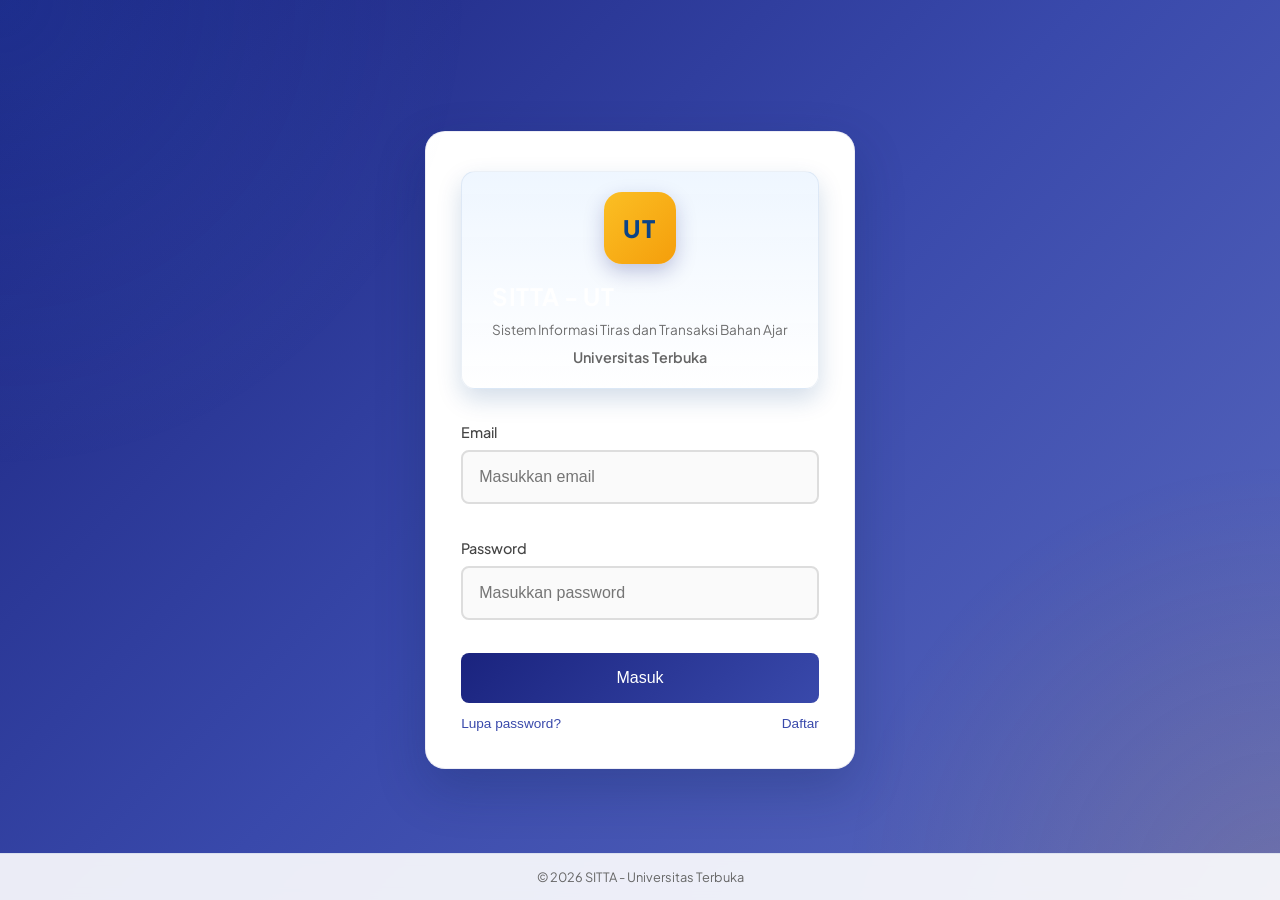
==== commit f73a37c3: "style(ui): revamp UI styling and replace emoji icons with branded UT marks Apply comprehensive visua" ====
--- a/index.html
+++ b/index.html
@@ -10,6 +10,7 @@
   <main class="login-page">
     <article class="login-card">
       <header class="logo-area">
+        <div class="logo-mark" aria-label="Logo Universitas Terbuka">UT</div>
         <div class="logo-content">
           <h1>SITTA - UT</h1>
           <p>Sistem Informasi Tiras dan Transaksi Bahan Ajar</p>
--- a/css/style.css
+++ b/css/style.css
@@ -1,4 +1,23 @@
-/* ========== RESET & GLOBAL ========== */
+/* ========== IMPORT FONTS ========== */
+@import url('https://fonts.googleapis.com/css2?family=Plus+Jakarta+Sans:wght@300;400;500;600;700;800&display=swap');
+
+/* ========== RESET & GLOBAL VARIABLES ========== */
+:root {
+  --primary: #0b4387;
+  --primary-dark: #072c5b;
+  --primary-light: #1e5ba8;
+  --accent: #f59e0b;
+  --accent-hover: #d97706;
+  --bg-main: linear-gradient(135deg, #f0f5fd 0%, #e9eff8 50%, #f4f7fc 100%);
+  --bg-card: #ffffff;
+  --text-main: #1e293b;
+  --text-muted: #64748b;
+  --border-color: #e2e8f0;
+  --shadow-sm: 0 1px 3px rgba(0,0,0,0.06), 0 1px 2px rgba(0,0,0,0.04);
+  --shadow-md: 0 4px 16px -2px rgba(11,67,135,0.08), 0 2px 6px -1px rgba(0,0,0,0.04);
+  --shadow-lg: 0 12px 32px -4px rgba(11,67,135,0.12), 0 4px 12px -2px rgba(0,0,0,0.06);
+}
+
 *, *::before, *::after {
   margin: 0;
   padding: 0;
@@ -6,11 +25,21 @@
 }
 
 body {
-  font-family: 'Segoe UI', Tahoma, Geneva, Verdana, sans-serif;
-  background: linear-gradient(135deg, #e8f0fe 0%, #f5f7fa 100%);
+  font-family: 'Plus Jakarta Sans', -apple-system, BlinkMacSystemFont, 'Segoe UI', Roboto, sans-serif;
+  background: var(--bg-main);
   min-height: 100vh;
-  color: #333;
+  color: var(--text-main);
   line-height: 1.6;
+  background-attachment: fixed;
+}
+
+body::before {
+  content: "";
+  position: fixed;
+  inset: 0;
+  background: radial-gradient(circle at top left, rgba(59,130,246,0.12), transparent 30%),
+              radial-gradient(circle at bottom right, rgba(245,158,11,0.12), transparent 28%);
+  pointer-events: none;
 }
 
 a {
@@ -20,28 +49,59 @@
 
 /* ========== HEADER ========== */
 header {
-  background: linear-gradient(135deg, #1a237e, #283593);
+  background: linear-gradient(135deg, #102a69 0%, #1a237e 45%, #2d4bc6 100%);
   color: white;
   padding: 1rem 2rem;
   display: flex;
   justify-content: space-between;
   align-items: center;
-  box-shadow: 0 2px 10px rgba(0,0,0,0.2);
+  box-shadow: 0 10px 24px rgba(11, 67, 135, 0.18);
   position: sticky;
   top: 0;
   z-index: 100;
+  border-bottom: 1px solid rgba(255,255,255,0.15);
 }
 
 header h1 {
   font-size: 1.4rem;
-  font-weight: 600;
-  display: flex;
-  align-items: center;
-  gap: 10px;
-}
-
-header h1 .logo-icon {
-  font-size: 1.8rem;
+  font-weight: 700;
+  display: flex;
+  align-items: center;
+  gap: 12px;
+  letter-spacing: 0.02em;
+}
+
+.brand-mark,
+.logo-mark {
+  display: inline-flex;
+  align-items: center;
+  justify-content: center;
+  min-width: 42px;
+  height: 42px;
+  padding: 0.3rem 0.55rem;
+  border-radius: 12px;
+  background: linear-gradient(135deg, #fbbf24 0%, #f59e0b 100%);
+  color: #0b4387;
+  font-size: 0.9rem;
+  font-weight: 800;
+  letter-spacing: 0.08em;
+  box-shadow: inset 0 1px 0 rgba(255,255,255,0.4), 0 8px 18px rgba(245,158,11,0.28);
+}
+
+.login-card .logo-mark {
+  width: 72px;
+  min-width: 72px;
+  height: 72px;
+  font-size: 1.5rem;
+  border-radius: 18px;
+  margin-bottom: 0.8rem;
+  box-shadow: 0 8px 20px rgba(26, 35, 126, 0.25);
+}
+
+header h1 .brand-mark {
+  min-width: 38px;
+  height: 38px;
+  font-size: 0.8rem;
 }
 
 header .user-info {
@@ -108,19 +168,43 @@
 
 .login-card {
   background: white;
-  border-radius: 16px;
-  padding: 2.5rem;
+  border-radius: 20px;
+  padding: 2.4rem 2.2rem 2rem;
   width: 100%;
-  max-width: 420px;
-  box-shadow: 0 10px 40px rgba(0,0,0,0.2);
+  max-width: 430px;
+  box-shadow: 0 20px 50px rgba(11, 35, 81, 0.24);
+  border: 1px solid rgba(26, 35, 126, 0.08);
 }
 
 .login-card .logo-area {
+  display: flex;
+  flex-direction: column;
+  align-items: center;
   text-align: center;
   margin-bottom: 2rem;
-  background: rgba(255,255,255,0.95);
-  padding: 1.2rem;
-  border-radius: 12px;
+  background: linear-gradient(180deg, rgba(238,246,255,0.96), rgba(255,255,255,0.98));
+  padding: 1.3rem 1.1rem 1rem;
+  border-radius: 14px;
+  border: 1px solid rgba(11, 67, 135, 0.08);
+}
+
+.login-card .logo-area .logo-icon {
+  display: inline-flex;
+  align-items: center;
+  justify-content: center;
+  width: 72px;
+  height: 72px;
+  font-size: 3rem;
+  line-height: 1;
+  background: linear-gradient(135deg, #1a237e 0%, #3949ab 100%);
+  color: #fff;
+  border-radius: 18px;
+  box-shadow: 0 8px 20px rgba(26, 35, 126, 0.25);
+  margin-bottom: 0.8rem;
+}
+
+.login-card .logo-area .logo-mark {
+  margin-bottom: 0.8rem;
 }
 
 .login-card .logo-area .logo-content h1 {
@@ -388,18 +472,29 @@
 
 .menu-card {
   background: white;
-  border-radius: 12px;
+  border-radius: 14px;
   padding: 2rem;
   text-align: center;
-  box-shadow: 0 4px 15px rgba(0,0,0,0.06);
+  box-shadow: 0 8px 24px rgba(15, 23, 42, 0.06);
   border: 1px solid #e8ecf1;
   cursor: pointer;
   transition: all 0.3s ease;
+  position: relative;
+  overflow: hidden;
+}
+
+.menu-card::before {
+  content: "";
+  position: absolute;
+  inset: 0 auto auto 0;
+  width: 100%;
+  height: 3px;
+  background: linear-gradient(90deg, #1a237e, #f59e0b);
 }
 
 .menu-card:hover {
   transform: translateY(-4px);
-  box-shadow: 0 8px 25px rgba(26,35,126,0.15);
+  box-shadow: 0 16px 30px rgba(26,35,126,0.16);
   border-color: #3949ab;
 }
 
@@ -518,365 +613,832 @@
 }
 
 .badge-dikirim {
-  background: #e3f2fd;
-  color: #1565c0;
+  background: #e0f2fe;
+  color: #0369a1;
+  border: 1px solid #bae6fd;
 }
 
 .badge-sampai {
-  background: #e8f5e9;
-  color: #2e7d32;
-}
-
-/* ========== PROGRESS BAR ========== */
-.progress-container {
-  margin: 1rem 0;
-}
-
-.progress-bar {
-  height: 12px;
-  background: #e8ecf1;
-  border-radius: 10px;
-  overflow: hidden;
-  margin-top: 0.5rem;
-}
-
-.progress-fill {
-  height: 100%;
-  border-radius: 10px;
-  transition: width 0.5s ease;
-}
-
-.progress-diproses {
-  width: 33%;
-  background: linear-gradient(90deg, #ff9800, #ffb74d);
-}
-
-.progress-dikirim {
-  width: 66%;
-  background: linear-gradient(90deg, #1976d2, #42a5f5);
-}
-
-.progress-sampai {
-  width: 100%;
-  background: linear-gradient(90deg, #388e3c, #66bb6a);
-}
-
-.progress-labels {
-  display: flex;
-  justify-content: space-between;
-  font-size: 0.75rem;
-  color: #888;
-  margin-top: 0.3rem;
-}
-
-.progress-labels span.active {
-  color: #1a237e;
-  font-weight: 600;
-}
-
-/* ========== TRACKING RESULT ========== */
+  background: #dcfce7;
+  color: #15803d;
+  border: 1px solid #bbf7d0;
+}
+
+/* ========== QUICK SEARCH CHIPS ========== */
+.quick-chips {
+  display: flex;
+  align-items: center;
+  gap: 0.5rem;
+  flex-wrap: wrap;
+  margin-top: 0.75rem;
+  font-size: 0.82rem;
+  color: var(--text-muted);
+}
+
+.chip-btn {
+  background: #f1f5f9;
+  border: 1px solid #cbd5e1;
+  color: #334155;
+  padding: 0.2rem 0.6rem;
+  border-radius: 6px;
+  font-size: 0.78rem;
+  font-family: inherit;
+  font-weight: 500;
+  cursor: pointer;
+  transition: all 0.2s ease;
+}
+
+.chip-btn:hover {
+  background: #0b4387;
+  color: white;
+  border-color: #0b4387;
+  transform: translateY(-1px);
+}
+
+/* ========== TRACKING WAYBILL CARD ========== */
 .tracking-result {
   display: none;
   margin-top: 1.5rem;
+  animation: fadeIn 0.4s ease forwards;
 }
 
 .tracking-result.active {
   display: block;
 }
 
+.waybill-card {
+  background: linear-gradient(135deg, #072c5b 0%, #0b4387 60%, #155e75 100%);
+  color: white;
+  border-radius: 16px;
+  padding: 1.8rem;
+  margin-bottom: 1.8rem;
+  box-shadow: 0 12px 30px -6px rgba(7,44,91,0.35);
+  position: relative;
+  overflow: hidden;
+  border: 1px solid rgba(255,255,255,0.15);
+}
+
+.waybill-card::after {
+  content: '';
+  position: absolute;
+  top: -50%;
+  right: -20%;
+  width: 320px;
+  height: 320px;
+  border-radius: 50%;
+  background: radial-gradient(circle, rgba(245,158,11,0.18) 0%, transparent 70%);
+  pointer-events: none;
+}
+
+.waybill-topbar {
+  display: flex;
+  justify-content: space-between;
+  align-items: center;
+  flex-wrap: wrap;
+  gap: 0.8rem;
+  padding-bottom: 1.2rem;
+  border-bottom: 1px solid rgba(255,255,255,0.15);
+}
+
+.waybill-dono {
+  display: flex;
+  align-items: center;
+  gap: 8px;
+  font-size: 1.15rem;
+  font-weight: 700;
+  letter-spacing: 0.03em;
+  color: #fbbf24;
+}
+
+.waybill-dono span.icon {
+  font-size: 1.3rem;
+}
+
+.waybill-student {
+  margin: 1.2rem 0;
+}
+
+.waybill-student h3 {
+  font-size: 1.45rem;
+  font-weight: 700;
+  letter-spacing: -0.01em;
+  margin-bottom: 0.25rem;
+  color: #ffffff;
+}
+
+.waybill-student .nik-badge {
+  display: inline-flex;
+  align-items: center;
+  gap: 6px;
+  background: rgba(255,255,255,0.12);
+  padding: 0.2rem 0.65rem;
+  border-radius: 6px;
+  font-size: 0.82rem;
+  color: #e2e8f0;
+  font-weight: 500;
+}
+
+/* Route visualization */
+.waybill-route {
+  display: flex;
+  align-items: center;
+  justify-content: space-between;
+  background: rgba(0,0,0,0.18);
+  border: 1px solid rgba(255,255,255,0.1);
+  padding: 1rem 1.4rem;
+  border-radius: 12px;
+  margin-top: 1rem;
+}
+
+.route-point {
+  display: flex;
+  flex-direction: column;
+}
+
+.route-label {
+  font-size: 0.72rem;
+  text-transform: uppercase;
+  letter-spacing: 0.05em;
+  color: #94a3b8;
+  margin-bottom: 2px;
+}
+
+.route-city {
+  font-size: 1.05rem;
+  font-weight: 700;
+  color: #f8fafc;
+}
+
+.route-connector {
+  flex: 1;
+  display: flex;
+  flex-direction: column;
+  align-items: center;
+  margin: 0 1.5rem;
+  position: relative;
+}
+
+.route-line {
+  width: 100%;
+  height: 2px;
+  background: repeating-linear-gradient(to right, #fbbf24 0, #fbbf24 6px, transparent 6px, transparent 12px);
+  position: relative;
+}
+
+.route-vehicle {
+  font-size: 1.25rem;
+  margin-bottom: 4px;
+  animation: moveTruck 3s ease-in-out infinite alternate;
+}
+
+@keyframes moveTruck {
+  from { transform: translateX(-15px); }
+  to { transform: translateX(15px); }
+}
+
+/* ========== SHIPMENT STEPPER ========== */
+.stepper-box {
+  background: #f8fafc;
+  border: 1px solid #e2e8f0;
+  border-radius: 14px;
+  padding: 1.4rem;
+  margin-bottom: 1.8rem;
+}
+
+.stepper-header {
+  display: flex;
+  justify-content: space-between;
+  align-items: center;
+  margin-bottom: 1rem;
+}
+
+.stepper-title {
+  font-size: 0.95rem;
+  font-weight: 700;
+  color: #0b4387;
+}
+
+.stepper-track {
+  position: relative;
+  display: flex;
+  justify-content: space-between;
+  margin-top: 0.8rem;
+  padding: 0 1rem;
+}
+
+.stepper-progress-bg {
+  position: absolute;
+  top: 18px;
+  left: 3rem;
+  right: 3rem;
+  height: 6px;
+  background: #e2e8f0;
+  z-index: 1;
+  border-radius: 4px;
+}
+
+.stepper-progress-active {
+  height: 100%;
+  background: linear-gradient(90deg, #f59e0b, #0b4387);
+  border-radius: 4px;
+  transition: width 0.6s cubic-bezier(0.4, 0, 0.2, 1);
+}
+
+.step-node {
+  position: relative;
+  z-index: 2;
+  display: flex;
+  flex-direction: column;
+  align-items: center;
+  text-align: center;
+}
+
+.step-circle {
+  width: 40px;
+  height: 40px;
+  border-radius: 50%;
+  background: #ffffff;
+  border: 3px solid #cbd5e1;
+  display: flex;
+  align-items: center;
+  justify-content: center;
+  font-size: 1rem;
+  font-weight: 700;
+  color: #94a3b8;
+  transition: all 0.3s;
+  box-shadow: 0 2px 8px rgba(0,0,0,0.06);
+}
+
+.step-node.completed .step-circle {
+  background: #0b4387;
+  border-color: #0b4387;
+  color: #ffffff;
+}
+
+.step-node.current .step-circle {
+  background: #ffffff;
+  border-color: #f59e0b;
+  color: #d97706;
+  box-shadow: 0 0 0 4px rgba(245,158,11,0.25);
+  animation: pulseStep 2s infinite;
+}
+
+@keyframes pulseStep {
+  0% { box-shadow: 0 0 0 0 rgba(245,158,11,0.4); }
+  70% { box-shadow: 0 0 0 8px rgba(245,158,11,0); }
+  100% { box-shadow: 0 0 0 0 rgba(245,158,11,0); }
+}
+
+.step-title {
+  margin-top: 0.5rem;
+  font-size: 0.82rem;
+  font-weight: 600;
+  color: #64748b;
+}
+
+.step-node.completed .step-title,
+.step-node.current .step-title {
+  color: #0b4387;
+  font-weight: 700;
+}
+
+/* ========== DETAIL GRID ========== */
 .detail-grid {
+  display: grid;
+  grid-template-columns: repeat(auto-fit, minmax(220px, 1fr));
+  gap: 1rem;
+  margin-bottom: 1.8rem;
+}
+
+.detail-item {
+  display: flex;
+  align-items: center;
+  gap: 1rem;
+  padding: 1.1rem 1.3rem;
+  background: #ffffff;
+  border: 1px solid #e2e8f0;
+  border-radius: 12px;
+  box-shadow: var(--shadow-sm);
+  transition: transform 0.2s ease, box-shadow 0.2s ease;
+}
+
+.detail-item:hover {
+  transform: translateY(-2px);
+  box-shadow: var(--shadow-md);
+}
+
+.detail-icon-box {
+  width: 44px;
+  height: 44px;
+  border-radius: 10px;
+  display: flex;
+  align-items: center;
+  justify-content: center;
+  font-size: 1.3rem;
+  background: #eff6ff;
+  color: #1d4ed8;
+  flex-shrink: 0;
+}
+
+.detail-item .label {
+  font-size: 0.78rem;
+  color: var(--text-muted);
+  text-transform: uppercase;
+  letter-spacing: 0.03em;
+  margin-bottom: 0.2rem;
+}
+
+.detail-item .value {
+  font-size: 1.05rem;
+  font-weight: 700;
+  color: var(--text-main);
+}
+
+/* ========== TIMELINE RIWAYAT ========== */
+.timeline-card {
+  background: #ffffff;
+  border: 1px solid #e2e8f0;
+  border-radius: 14px;
+  padding: 1.5rem;
+  box-shadow: var(--shadow-sm);
+}
+
+.timeline {
+  position: relative;
+  padding-left: 2rem;
+  margin-top: 1rem;
+}
+
+.timeline::before {
+  content: '';
+  position: absolute;
+  left: 9px;
+  top: 6px;
+  bottom: 10px;
+  width: 2px;
+  background: #cbd5e1;
+}
+
+.timeline-item {
+  position: relative;
+  padding-bottom: 1.4rem;
+}
+
+.timeline-item:last-child {
+  padding-bottom: 0;
+}
+
+.timeline-dot {
+  position: absolute;
+  left: -2rem;
+  top: 4px;
+  width: 20px;
+  height: 20px;
+  border-radius: 50%;
+  background: #ffffff;
+  border: 3px solid #94a3b8;
+  z-index: 2;
+  transition: all 0.3s;
+}
+
+.timeline-item:first-child .timeline-dot {
+  background: #10b981;
+  border-color: #ffffff;
+  box-shadow: 0 0 0 3px rgba(16,185,129,0.3);
+  animation: pulseDot 2s infinite;
+}
+
+@keyframes pulseDot {
+  0% { box-shadow: 0 0 0 0 rgba(16,185,129,0.5); }
+  70% { box-shadow: 0 0 0 8px rgba(16,185,129,0); }
+  100% { box-shadow: 0 0 0 0 rgba(16,185,129,0); }
+}
+
+.timeline-content {
+  background: #f8fafc;
+  border: 1px solid #e2e8f0;
+  border-radius: 10px;
+  padding: 0.85rem 1.1rem;
+}
+
+.timeline-item:first-child .timeline-content {
+  background: #f0fdf4;
+  border-color: #bbf7d0;
+}
+
+.timeline-lokasi {
+  font-size: 0.92rem;
+  font-weight: 600;
+  color: #1e293b;
+}
+
+.timeline-item:first-child .timeline-lokasi {
+  color: #047857;
+}
+
+.timeline-waktu {
+  font-size: 0.78rem;
+  color: #64748b;
+  margin-top: 0.25rem;
+  display: flex;
+  align-items: center;
+  gap: 4px;
+}
+
+/* ========== SEARCH BAR ENHANCED ========== */
+.search-bar {
+  display: flex;
+  gap: 0.8rem;
+  margin-bottom: 1rem;
+}
+
+.search-bar input {
+  flex: 1;
+  padding: 0.85rem 1.1rem;
+  border: 2px solid #cbd5e1;
+  border-radius: 10px;
+  font-size: 0.95rem;
+  font-family: inherit;
+  outline: none;
+  transition: all 0.25s;
+  background: #ffffff;
+}
+
+.search-bar input:focus {
+  border-color: #0b4387;
+  box-shadow: 0 0 0 4px rgba(11,67,135,0.12);
+}
+
+.search-bar .btn {
+  flex-shrink: 0;
+  padding: 0.85rem 1.6rem;
+  font-weight: 600;
+  border-radius: 10px;
+}
+
+/* ========== STOK METRICS SUMMARY ========== */
+.stok-metrics {
   display: grid;
   grid-template-columns: repeat(auto-fit, minmax(200px, 1fr));
   gap: 1rem;
+  margin-bottom: 1.5rem;
+}
+
+.metric-card {
+  background: #ffffff;
+  border: 1px solid #e2e8f0;
+  border-radius: 12px;
+  padding: 1.1rem 1.3rem;
+  display: flex;
+  align-items: center;
+  gap: 1rem;
+  box-shadow: var(--shadow-sm);
+  transition: transform 0.2s;
+}
+
+.metric-card:hover {
+  transform: translateY(-2px);
+}
+
+.metric-icon {
+  width: 48px;
+  height: 48px;
+  border-radius: 10px;
+  display: flex;
+  align-items: center;
+  justify-content: center;
+  font-size: 1.5rem;
+  flex-shrink: 0;
+}
+
+.metric-card.blue .metric-icon { background: #eff6ff; color: #1e40af; }
+.metric-card.gold .metric-icon { background: #fef3c7; color: #b45309; }
+.metric-card.red .metric-icon { background: #fef2f2; color: #b91c1c; }
+
+.metric-label {
+  font-size: 0.78rem;
+  color: var(--text-muted);
+  text-transform: uppercase;
+  letter-spacing: 0.03em;
+}
+
+.metric-value {
+  font-size: 1.4rem;
+  font-weight: 800;
+  color: var(--text-main);
+  line-height: 1.2;
+}
+
+/* ========== STOK TOOLBAR & VIEW TOGGLE ========== */
+.stok-toolbar {
+  display: flex;
+  gap: 0.8rem;
+  margin-bottom: 1.2rem;
+  align-items: center;
+  flex-wrap: wrap;
+}
+
+.stok-search-wrap {
+  flex: 1;
+  min-width: 250px;
+  position: relative;
+}
+
+.search-input {
+  width: 100%;
+  padding: 0.75rem 1rem 0.75rem 2.5rem;
+  border: 2px solid #cbd5e1;
+  border-radius: 10px;
+  font-size: 0.92rem;
+  font-family: inherit;
+  outline: none;
+  transition: all 0.25s;
+  background: #ffffff;
+}
+
+.search-input:focus {
+  border-color: #0b4387;
+  box-shadow: 0 0 0 4px rgba(11,67,135,0.12);
+}
+
+.search-icon-inside {
+  position: absolute;
+  left: 12px;
+  top: 50%;
+  transform: translateY(-50%);
+  color: #94a3b8;
+  font-size: 1rem;
+}
+
+.filter-select {
+  padding: 0.75rem 1rem;
+  border: 2px solid #cbd5e1;
+  border-radius: 10px;
+  font-size: 0.9rem;
+  font-family: inherit;
+  background: #ffffff;
+  color: #1e293b;
+  outline: none;
+  cursor: pointer;
+  transition: all 0.25s;
+}
+
+.filter-select:focus {
+  border-color: #0b4387;
+}
+
+/* View switcher */
+.view-switcher {
+  display: flex;
+  background: #e2e8f0;
+  padding: 4px;
+  border-radius: 10px;
+}
+
+.view-btn {
+  border: none;
+  background: transparent;
+  padding: 0.5rem 0.85rem;
+  border-radius: 8px;
+  font-size: 0.82rem;
+  font-weight: 600;
+  font-family: inherit;
+  cursor: pointer;
+  color: #64748b;
+  display: flex;
+  align-items: center;
+  gap: 6px;
+  transition: all 0.2s;
+}
+
+.view-btn.active {
+  background: #ffffff;
+  color: #0b4387;
+  box-shadow: 0 1px 3px rgba(0,0,0,0.1);
+}
+
+/* ========== CATALOG GRID VIEW (MODUL BUKU UT) ========== */
+.catalog-grid {
+  display: grid;
+  grid-template-columns: repeat(auto-fill, minmax(260px, 1fr));
+  gap: 1.4rem;
   margin-top: 1rem;
 }
 
-.detail-item {
-  padding: 1rem;
-  background: #f5f7fa;
-  border-radius: 8px;
-}
-
-.detail-item .label {
+.book-card {
+  background: #ffffff;
+  border: 1px solid #e2e8f0;
+  border-radius: 14px;
+  overflow: hidden;
+  box-shadow: var(--shadow-sm);
+  transition: all 0.3s cubic-bezier(0.4, 0, 0.2, 1);
+  display: flex;
+  flex-direction: column;
+  position: relative;
+}
+
+.book-card:hover {
+  transform: translateY(-4px);
+  box-shadow: var(--shadow-lg);
+  border-color: #cbd5e1;
+}
+
+/* Visual mockup cover buku materi UT */
+.book-cover {
+  height: 140px;
+  background: linear-gradient(135deg, #072c5b 0%, #1e40af 60%, #0369a1 100%);
+  position: relative;
+  padding: 1.2rem;
+  color: white;
+  display: flex;
+  flex-direction: column;
+  justify-content: space-between;
+  overflow: hidden;
+}
+
+.book-cover::before {
+  content: '';
+  position: absolute;
+  top: 0;
+  left: 0;
+  right: 0;
+  bottom: 0;
+  background: radial-gradient(circle at 90% 10%, rgba(245,158,11,0.3) 0%, transparent 60%);
+}
+
+.book-cover-code {
+  font-size: 0.78rem;
+  font-weight: 700;
+  letter-spacing: 0.05em;
+  background: rgba(0,0,0,0.3);
+  padding: 0.2rem 0.5rem;
+  border-radius: 4px;
+  align-self: flex-start;
+  color: #fbbf24;
+  border: 1px solid rgba(251,191,36,0.3);
+}
+
+.book-cover-title {
+  font-size: 1.05rem;
+  font-weight: 800;
+  line-height: 1.3;
+  color: #ffffff;
+  z-index: 1;
+  text-shadow: 0 2px 4px rgba(0,0,0,0.3);
+  display: -webkit-box;
+  -webkit-line-clamp: 2;
+  -webkit-box-orient: vertical;
+  overflow: hidden;
+}
+
+.book-body {
+  padding: 1.2rem;
+  flex: 1;
+  display: flex;
+  flex-direction: column;
+  justify-content: space-between;
+}
+
+.book-meta {
+  display: flex;
+  justify-content: space-between;
   font-size: 0.8rem;
-  color: #888;
-  margin-bottom: 0.3rem;
-}
-
-.detail-item .value {
-  font-size: 1rem;
-  font-weight: 500;
-  color: #333;
-}
-
-/* ========== SEARCH BAR ========== */
-.search-bar {
-  display: flex;
-  gap: 1rem;
-  margin-bottom: 1.5rem;
-}
-
-.search-bar input {
-  flex: 1;
-  padding: 1rem 1rem;
-  border: 2px solid #ddd;
-  border-radius: 8px;
-  font-size: 1rem;
-  outline: none;
-  transition: all 0.3s;
-  background: #fafafa;
-}
-
-.search-bar input:focus {
-  border-color: #3949ab;
-  box-shadow: 0 0 0 3px rgba(57,73,171,0.1);
-}
-
-.search-bar .btn {
-  flex-shrink: 0;
-  width: auto;
-}
-
-/* ========== STOK TOOLBAR ========== */
-.stok-toolbar {
-  display: flex;
-  gap: 1rem;
-  margin-bottom: 1rem;
-  align-items: center;
-}
-
-.search-input {
-  flex: 1;
-  padding: 1rem 1rem;
-  border: 2px solid #ddd;
-  border-radius: 8px;
-  font-size: 1rem;
-  outline: none;
-  transition: all 0.3s;
-  background: #fafafa;
-}
-
-.search-input:focus {
-  border-color: #3949ab;
-  background: white;
-  box-shadow: 0 0 0 3px rgba(57,73,171,0.1);
-}
-
-.stok-count {
-  font-size: 0.85rem;
-  color: #666;
-  white-space: nowrap;
-}
-
-/* ========== ADD STOK FORM ========== */
+  margin-bottom: 0.8rem;
+  color: #64748b;
+  border-bottom: 1px solid #f1f5f9;
+  padding-bottom: 0.6rem;
+}
+
+.book-stock-section {
+  margin-top: 0.5rem;
+}
+
+.book-stock-header {
+  display: flex;
+  justify-content: space-between;
+  align-items: center;
+  font-size: 0.82rem;
+  margin-bottom: 0.35rem;
+}
+
+.book-stock-number {
+  font-weight: 800;
+  font-size: 1.15rem;
+  color: #0b4387;
+}
+
+.stock-pill {
+  font-size: 0.72rem;
+  font-weight: 600;
+  padding: 0.15rem 0.5rem;
+  border-radius: 999px;
+}
+
+.stock-safe { background: #dcfce7; color: #15803d; }
+.stock-warning { background: #fef3c7; color: #b45309; }
+.stock-critical { background: #fee2e2; color: #b91c1c; animation: pulseRed 1.5s infinite; }
+
+@keyframes pulseRed {
+  0% { opacity: 1; }
+  50% { opacity: 0.6; }
+  100% { opacity: 1; }
+}
+
+.stock-meter {
+  height: 6px;
+  background: #f1f5f9;
+  border-radius: 4px;
+  overflow: hidden;
+  margin-top: 0.3rem;
+}
+
+.stock-meter-fill {
+  height: 100%;
+  border-radius: 4px;
+}
+
+.book-card-actions {
+  margin-top: 1rem;
+  padding-top: 0.8rem;
+  border-top: 1px solid #f1f5f9;
+  display: flex;
+  justify-content: flex-end;
+}
+
+/* ========== TABLE ENHANCEMENTS ========== */
+table {
+  border-radius: 12px;
+  overflow: hidden;
+  box-shadow: var(--shadow-sm);
+  border: 1px solid #e2e8f0;
+}
+
+table thead {
+  background: linear-gradient(135deg, #072c5b, #0b4387);
+}
+
+table th {
+  padding: 0.9rem 1rem;
+  font-size: 0.84rem;
+  text-transform: uppercase;
+  letter-spacing: 0.04em;
+  font-weight: 700;
+}
+
+table td {
+  padding: 0.85rem 1rem;
+  font-size: 0.88rem;
+}
+
+/* ========== ADD STOK FORM (MODERN ACCORDION) ========== */
 .add-stok-form {
   display: none;
-  grid-template-columns: repeat(auto-fit, minmax(150px, 1fr));
+  grid-template-columns: repeat(auto-fit, minmax(180px, 1fr));
   gap: 1rem;
-  padding: 1rem;
-  background: #f5f7fa;
-  border-radius: 8px;
-  margin-bottom: 1rem;
-  align-items: end;
+  padding: 1.4rem;
+  background: #f8fafc;
+  border: 1px solid #cbd5e1;
+  border-radius: 12px;
+  margin-bottom: 1.4rem;
+  box-shadow: var(--shadow-sm);
 }
 
 .add-stok-form.active {
   display: grid;
-}
-
-.add-stok-form .form-group {
-  margin-bottom: 0;
-}
-
-/* ========== ALERT ========== */
-.alert {
-  padding: 1rem;
+  animation: slideDown 0.3s ease;
+}
+
+@keyframes slideDown {
+  from { opacity: 0; transform: translateY(-10px); }
+  to { opacity: 1; transform: translateY(0); }
+}
+
+.add-stok-form .form-group input,
+.add-stok-form .form-group select {
+  width: 100%;
+  padding: 0.65rem 0.85rem;
+  border: 1.5px solid #cbd5e1;
   border-radius: 8px;
-  margin-bottom: 1rem;
-  display: flex;
-  align-items: center;
-  gap: 10px;
-  font-size: 0.9rem;
-}
-
-.alert-danger {
-  background: #ffebee;
-  color: #c62828;
-  border: 1px solid #ffcdd2;
-}
-
-.alert-success {
-  background: #e8f5e9;
-  color: #2e7d32;
-  border: 1px solid #c8e6c9;
-}
-
-.alert-info {
-  background: #e3f2fd;
-  color: #1565c0;
-  border: 1px solid #bbdefb;
-}
-
-/* ========== BACK LINK ========== */
-.back-link {
-  display: inline-flex;
-  align-items: center;
-  gap: 5px;
-  color: #3949ab;
-  font-size: 0.9rem;
-  margin-bottom: 1rem;
-  transition: color 0.3s;
-}
-
-.back-link:hover {
-  color: #1a237e;
-}
-
-/* ========== EMPTY STATE ========== */
-.empty-state {
-  text-align: center;
-  padding: 3rem 1rem;
-  color: #999;
-}
-
-.empty-state .empty-icon {
-  font-size: 3rem;
-  margin-bottom: 1rem;
-}
-
-/* ========== STUDENT INFO CARD ========== */
-.student-info-card {
-  background: linear-gradient(135deg, #1a237e, #283593);
-  color: white;
-  border-radius: 12px;
-  padding: 1.2rem 1.5rem;
-  margin-bottom: 1.5rem;
-}
-
-.student-info-row {
-  display: flex;
-  justify-content: space-between;
-  padding: 0.5rem 0;
-  border-bottom: 1px solid rgba(255,255,255,0.1);
-}
-
-.student-info-row:last-child {
-  border-bottom: none;
-}
-
-.student-info-row .info-label {
-  font-size: 0.85rem;
-  opacity: 0.85;
-}
-
-.student-info-row .info-value {
-  font-size: 0.9rem;
-  font-weight: 500;
-  text-align: right;
-}
-
-/* ========== LOCATION ARROW ========== */
-.location-arrow {
-  display: flex;
-  align-items: center;
-  justify-content: center;
-  gap: 1rem;
-  padding: 1rem;
-  background: #e8f0fe;
-  border-radius: 10px;
-  margin-bottom: 1.5rem;
-  font-weight: 600;
-}
-
-.location-arrow .location-from,
-.location-arrow .location-to {
-  font-size: 0.95rem;
-  color: #1a237e;
-}
-
-.location-arrow .arrow-symbol {
-  font-size: 1.5rem;
-  color: #3949ab;
-}
-
-/* ========== TIMELINE ========== */
-.section-subtitle {
-  font-size: 1rem;
-  font-weight: 600;
-  color: #1a237e;
-  margin-bottom: 1rem;
-}
-
-.timeline-container {
-  margin-bottom: 1.5rem;
-}
-
-.timeline {
-  position: relative;
-  padding-left: 2rem;
-}
-
-.timeline::before {
-  content: '';
-  position: absolute;
-  left: 8px;
-  top: 0;
-  bottom: 0;
-  width: 2px;
-  background: #ddd;
-}
-
-.timeline-item {
-  position: relative;
-  padding-bottom: 1.5rem;
-  display: flex;
-  gap: 1rem;
-}
-
-.timeline-item:last-child {
-  padding-bottom: 0;
-}
-
-.timeline-dot {
-  position: absolute;
-  left: -2rem;
-  top: 0.25rem;
-  width: 18px;
-  height: 18px;
-  border-radius: 50%;
-  background: #ddd;
-  border: 3px solid white;
-  z-index: 1;
-  flex-shrink: 0;
-}
-
-.timeline-item.active .timeline-dot {
-  background: #3949ab;
-  box-shadow: 0 0 0 3px rgba(57,73,171,0.2);
-}
-
-.timeline-content {
-  flex: 1;
-}
-
-.timeline-lokasi {
-  font-size: 0.9rem;
-  font-weight: 500;
-  color: #333;
-}
-
-.timeline-waktu {
-  font-size: 0.8rem;
-  color: #888;
-  margin-top: 0.2rem;
+  font-family: inherit;
+  font-size: 0.88rem;
+}
+
+.add-stok-form .form-group input:focus,
+.add-stok-form .form-group select:focus {
+  border-color: #0b4387;
+  outline: none;
+  box-shadow: 0 0 0 3px rgba(11,67,135,0.1);
 }
 
 /* ========== SECTION TITLE ========== */
 .section-subtitle {
-  font-size: 1rem;
-  font-weight: 600;
-  color: #1a237e;
+  font-size: 1.05rem;
+  font-weight: 700;
+  color: #0b4387;
   margin-bottom: 1rem;
+  display: flex;
+  align-items: center;
+  gap: 8px;
 }
 
 /* ========== ERROR TEXT ========== */
@@ -919,8 +1481,9 @@
   color: #666;
   font-size: 0.8rem;
   background: rgba(255,255,255,0.9);
-  border-top: 1px solid #e8ecf1;
+  border-top: 1px solid rgba(11,67,135,0.08);
   z-index: 1000;
+  backdrop-filter: blur(6px);
 }
 
 /* ========== STOK TOOLBAR ========== */
@@ -1121,8 +1684,122 @@
   color: #64b5f6;
 }
 
-body.dark-mode .menu-card .sub-menu a:hover {
-  background: #1a2a4e;
+body.dark-mode .stepper-box {
+  background: #1e293b;
+  border-color: #334155;
+}
+
+body.dark-mode .stepper-title {
+  color: #93c5fd;
+}
+
+body.dark-mode .stepper-progress-bg {
+  background: #334155;
+}
+
+body.dark-mode .step-circle {
+  background: #0f172a;
+  border-color: #475569;
+  color: #94a3b8;
+}
+
+body.dark-mode .step-node.completed .step-circle {
+  background: #2563eb;
+  border-color: #2563eb;
+  color: #ffffff;
+}
+
+body.dark-mode .step-node.current .step-circle {
+  background: #1e293b;
+  border-color: #f59e0b;
+  color: #fbbf24;
+}
+
+body.dark-mode .detail-item,
+body.dark-mode .timeline-card,
+body.dark-mode .metric-card,
+body.dark-mode .book-card {
+  background: #1e293b;
+  border-color: #334155;
+}
+
+body.dark-mode .detail-icon-box {
+  background: #0f172a;
+  color: #60a5fa;
+}
+
+body.dark-mode .metric-card.blue .metric-icon { background: #1e3a8a; color: #93c5fd; }
+body.dark-mode .metric-card.gold .metric-icon { background: #78350f; color: #fde68a; }
+body.dark-mode .metric-card.red .metric-icon { background: #7f1d1d; color: #fca5a5; }
+
+body.dark-mode .metric-value,
+body.dark-mode .book-stock-number {
+  color: #f8fafc;
+}
+
+body.dark-mode .search-input,
+body.dark-mode .filter-select,
+body.dark-mode .search-bar input {
+  background: #0f172a;
+  border-color: #334155;
+  color: #f8fafc;
+}
+
+body.dark-mode .search-input:focus,
+body.dark-mode .search-bar input:focus {
+  border-color: #3b82f6;
+}
+
+body.dark-mode .view-switcher {
+  background: #0f172a;
+}
+
+body.dark-mode .view-btn {
+  color: #94a3b8;
+}
+
+body.dark-mode .view-btn.active {
+  background: #1e293b;
+  color: #60a5fa;
+}
+
+body.dark-mode .timeline-content {
+  background: #0f172a;
+  border-color: #334155;
+}
+
+body.dark-mode .timeline-item:first-child .timeline-content {
+  background: rgba(16, 185, 129, 0.12);
+  border-color: rgba(16, 185, 129, 0.3);
+}
+
+body.dark-mode .timeline-item:first-child .timeline-lokasi {
+  color: #34d399;
+}
+
+body.dark-mode .timeline-lokasi {
+  color: #e2e8f0;
+}
+
+body.dark-mode .chip-btn {
+  background: #1e293b;
+  border-color: #475569;
+  color: #cbd5e1;
+}
+
+body.dark-mode .chip-btn:hover {
+  background: #2563eb;
+  border-color: #2563eb;
+  color: #ffffff;
+}
+
+body.dark-mode .book-meta,
+body.dark-mode .book-card-actions {
+  border-color: #334155;
+}
+
+body.dark-mode .stock-meter {
+  background: #334155;
 }
 
 /* ========== ENTRANCE ANIMATIONS ========== */
